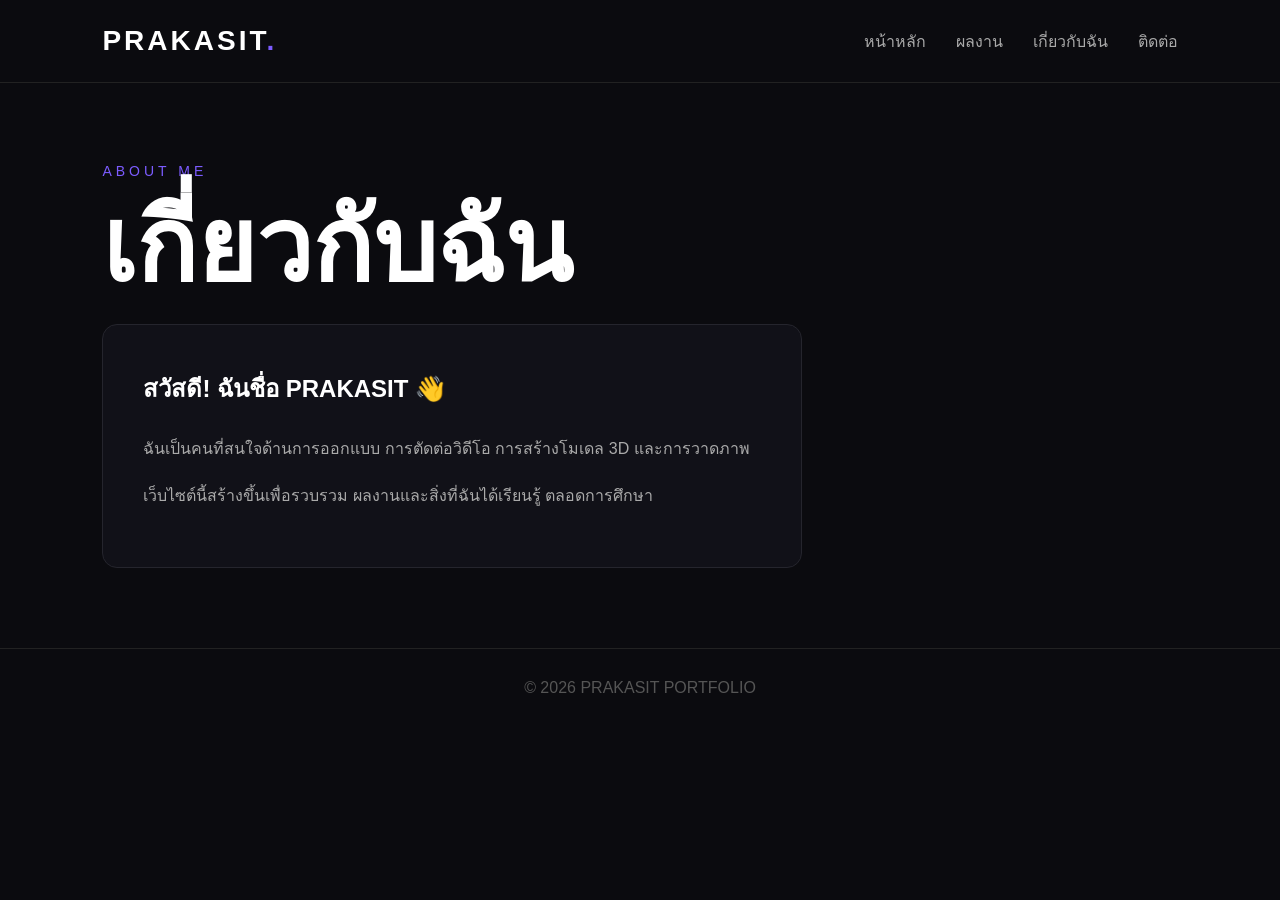
==== about.html @ 97747515 "Update about.html" ====
<!DOCTYPE html>
<html lang="th">

<head>

    <meta charset="UTF-8">

    <meta name="viewport"
          content="width=device-width, initial-scale=1.0">

    <title>เกี่ยวกับฉัน | PRAKASIT</title>

    <link rel="stylesheet"
          href="css/style.css">

</head>


<body>

    <nav class="navbar">

        <div class="logo">
            PRAKASIT<span>.</span>
        </div>

        <div class="menu">

            <a href="index.html">
                หน้าหลัก
            </a>

            <a href="portfolio.html">
                ผลงาน
            </a>

            <a href="about.html">
                เกี่ยวกับฉัน
            </a>

            <a href="contact.html">
                ติดต่อ
            </a>

        </div>

    </nav>


    <section class="about">

        <p class="small-text">
            ABOUT ME
        </p>

        <h1>
            เกี่ยวกับฉัน
        </h1>

        <div class="about-box">

            <h2>
                สวัสดี! ฉันชื่อ PRAKASIT 👋
            </h2>

            <p>
                ฉันเป็นคนที่สนใจด้านการออกแบบ
                การตัดต่อวิดีโอ การสร้างโมเดล 3D
                และการวาดภาพ
            </p>

            <p>
                เว็บไซต์นี้สร้างขึ้นเพื่อรวบรวม
                ผลงานและสิ่งที่ฉันได้เรียนรู้
                ตลอดการศึกษา
            </p>

        </div>

    </section>


    <footer>
        © 2026 PRAKASIT PORTFOLIO
    </footer>

</body>
</html>
---- css/style.css ----
* {
    margin: 0;
    padding: 0;
    box-sizing: border-box;
}


body {

    font-family: Arial, sans-serif;

    background: #0b0b0f;

    color: white;

    min-height: 100vh;

}


/* NAVBAR */

.navbar {

    width: 100%;

    padding: 25px 8%;

    display: flex;

    justify-content: space-between;

    align-items: center;

    border-bottom: 1px solid #222;

}


.logo {

    font-size: 28px;

    font-weight: bold;

    letter-spacing: 3px;

}


.logo span {

    color: #7c5cff;

}


.menu {

    display: flex;

    gap: 30px;

}


.menu a {

    color: #aaa;

    text-decoration: none;

    transition: 0.3s;

}


.menu a:hover {

    color: white;

}


/* HERO */

.hero {

    min-height: 80vh;

    padding: 80px 8%;

    display: flex;

    justify-content: space-between;

    align-items: center;

}


.hero-text {

    max-width: 600px;

}


.small-text {

    color: #7c5cff;

    letter-spacing: 4px;

    font-size: 14px;

    margin-bottom: 20px;

}


h1 {

    font-size: clamp(50px, 8vw, 100px);

    line-height: 0.95;

    margin-bottom: 30px;

}


h1 span {

    color: #7c5cff;

}


.description {

    color: #aaa;

    line-height: 1.8;

    margin-bottom: 30px;

}


.button {

    display: inline-block;

    padding: 15px 25px;

    background: #7c5cff;

    color: white;

    text-decoration: none;

    border-radius: 8px;

    transition: 0.3s;

}


.button:hover {

    transform: translateY(-4px);

}


/* HERO CARD */

.hero-card {

    width: 350px;

    height: 400px;

    border: 1px solid #333;

    border-radius: 20px;

    display: flex;

    flex-direction: column;

    justify-content: center;

    align-items: center;

    background: #111118;

}


.circle {

    width: 150px;

    height: 150px;

    border-radius: 50%;

    background: #7c5cff;

    display: flex;

    justify-content: center;

    align-items: center;

    font-size: 80px;

    font-weight: bold;

    margin-bottom: 30px;

}


.hero-card p {

    color: #777;

    margin-top: 10px;

}


/* PORTFOLIO */

.portfolio,
.about,
.contact {

    padding: 80px 8%;

}


.work-grid {

    margin-top: 50px;

    display: grid;

    grid-template-columns:
        repeat(2, 1fr);

    gap: 25px;

}


.work-card {

    background: #111118;

    border: 1px solid #25252d;

    border-radius: 15px;

    overflow: hidden;

    transition: 0.3s;

}


.work-card:hover {

    transform: translateY(-8px);

    border-color: #7c5cff;

}


.work-image {

    height: 220px;

    display: flex;

    justify-content: center;

    align-items: center;

    font-size: 80px;

    background: #181820;

}


.work-info {

    padding: 25px;

}


.work-info h2 {

    margin-bottom: 10px;

}


.work-info p {

    color: #888;

    margin-bottom: 20px;

}


.work-info a {

    color: #7c5cff;

    text-decoration: none;

}


/* ABOUT / CONTACT */

.about-box,
.contact-box {

    max-width: 700px;

    background: #111118;

    border: 1px solid #25252d;

    border-radius: 15px;

    padding: 40px;

    line-height: 2;

}


.about-box h2 {

    margin-bottom: 20px;

}


.about-box p {

    color: #aaa;

    margin-bottom: 15px;

}


.contact-box {

    color: #aaa;

}


.contact-box hr {

    border: 0;

    border-top: 1px solid #333;

    margin: 25px 0;

}


/* FOOTER */

footer {

    text-align: center;

    padding: 30px;

    color: #555;

    border-top: 1px solid #222;

}


/* MOBILE */

@media (max-width: 768px) {

    .navbar {

        flex-direction: column;

        gap: 20px;

    }

    .menu {

        gap: 15px;

        flex-wrap: wrap;

        justify-content: center;

    }

    .hero {

        flex-direction: column;

        gap: 60px;

        text-align: center;

    }

    .hero-card {

        width: 100%;

        max-width: 350px;

    }

    .work-grid {

        grid-template-columns: 1fr;

    }

  }
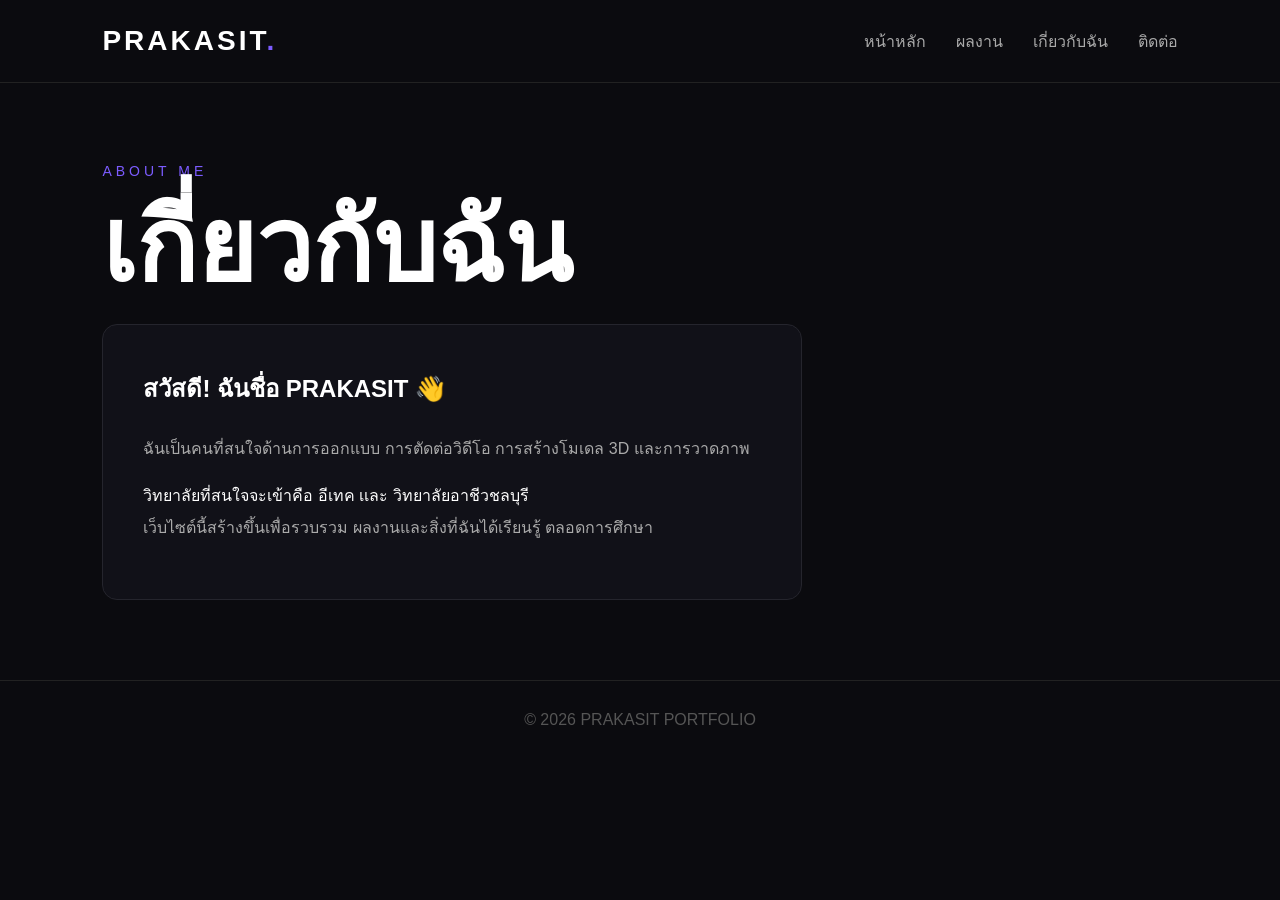
==== commit c3cf71e5: "Update about.html" ====
--- a/about.html
+++ b/about.html
@@ -68,7 +68,7 @@
                 การตัดต่อวิดีโอ การสร้างโมเดล 3D
                 และการวาดภาพ
             </p>
-
+                วิทยาลัยที่สนใจจะเข้าคือ อีเทค เเละ วิทยาลัยอาชีวชลบุรี
             <p>
                 เว็บไซต์นี้สร้างขึ้นเพื่อรวบรวม
                 ผลงานและสิ่งที่ฉันได้เรียนรู้
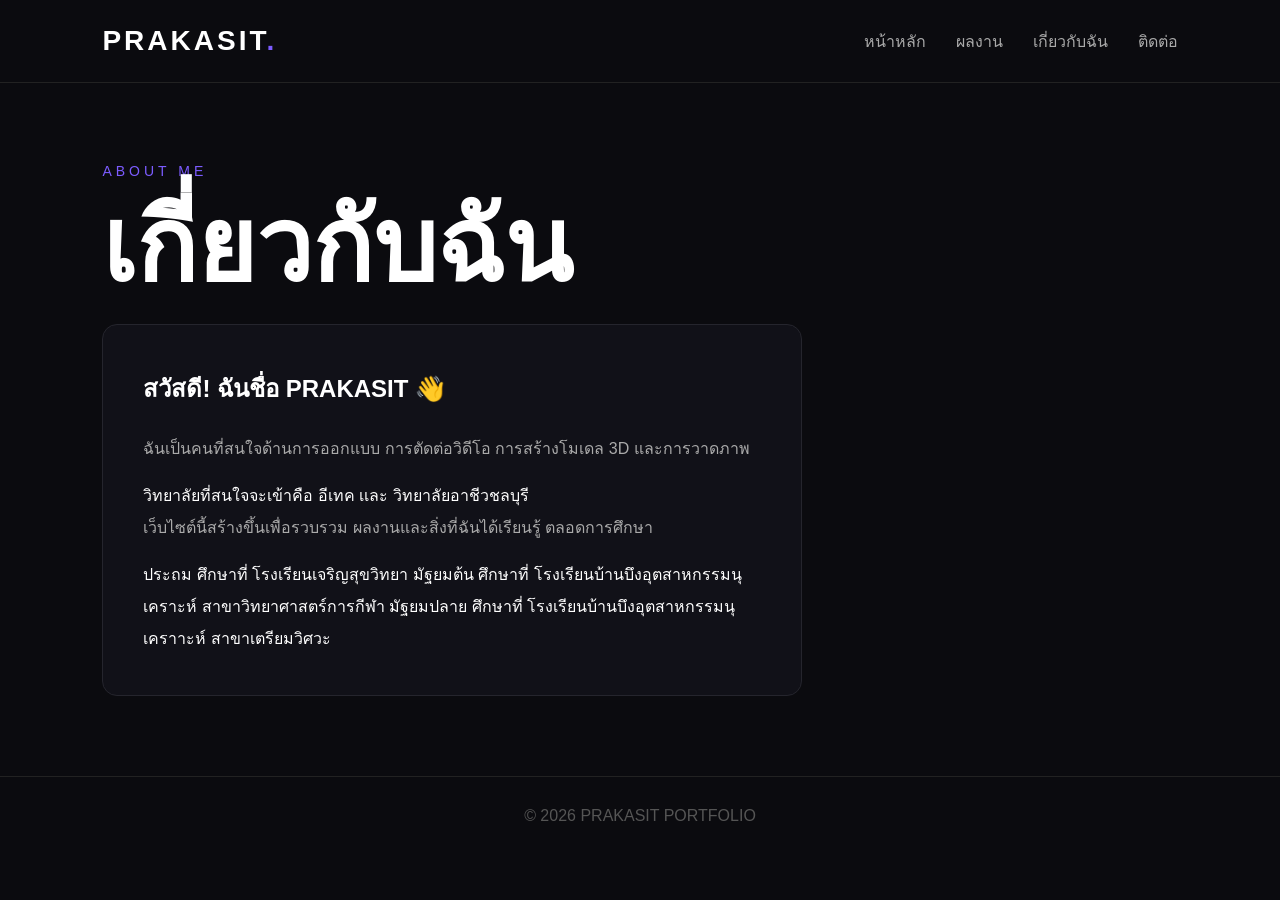
==== commit c97f2ca8: "Update about.html" ====
--- a/about.html
+++ b/about.html
@@ -74,7 +74,9 @@
                 ผลงานและสิ่งที่ฉันได้เรียนรู้
                 ตลอดการศึกษา
             </p>
-
+                ประถม ศึกษาที่ โรงเรียนเจริญสุขวิทยา
+                มัฐยมต้น ศึกษาที่ โรงเรียนบ้านบึงอุตสาหกรรมนุเคราะห์ สาขาวิทยาศาสตร์การกีฬา
+                มัฐยมปลาย ศึกษาที่ โรงเรียนบ้านบึงอุตสาหกรรมนุเคราาะห์ สาขาเตรียมวิศวะ
         </div>
 
     </section>
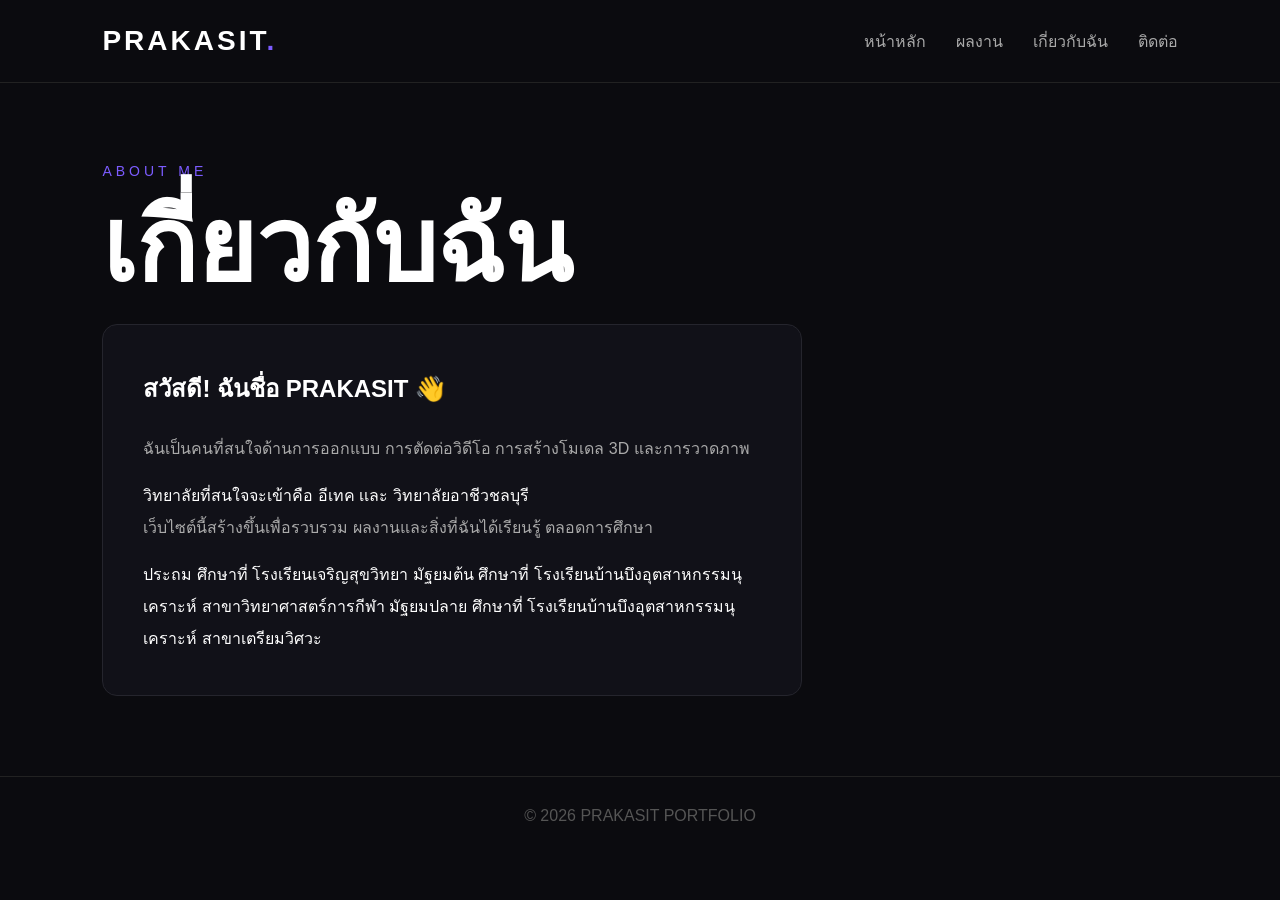
==== commit b0aa0316: "Update about.html" ====
--- a/about.html
+++ b/about.html
@@ -76,7 +76,7 @@
             </p>
                 ประถม ศึกษาที่ โรงเรียนเจริญสุขวิทยา
                 มัฐยมต้น ศึกษาที่ โรงเรียนบ้านบึงอุตสาหกรรมนุเคราะห์ สาขาวิทยาศาสตร์การกีฬา
-                มัฐยมปลาย ศึกษาที่ โรงเรียนบ้านบึงอุตสาหกรรมนุเคราาะห์ สาขาเตรียมวิศวะ
+                มัฐยมปลาย ศึกษาที่ โรงเรียนบ้านบึงอุตสาหกรรมนุเคราะห์ สาขาเตรียมวิศวะ
         </div>
 
     </section>
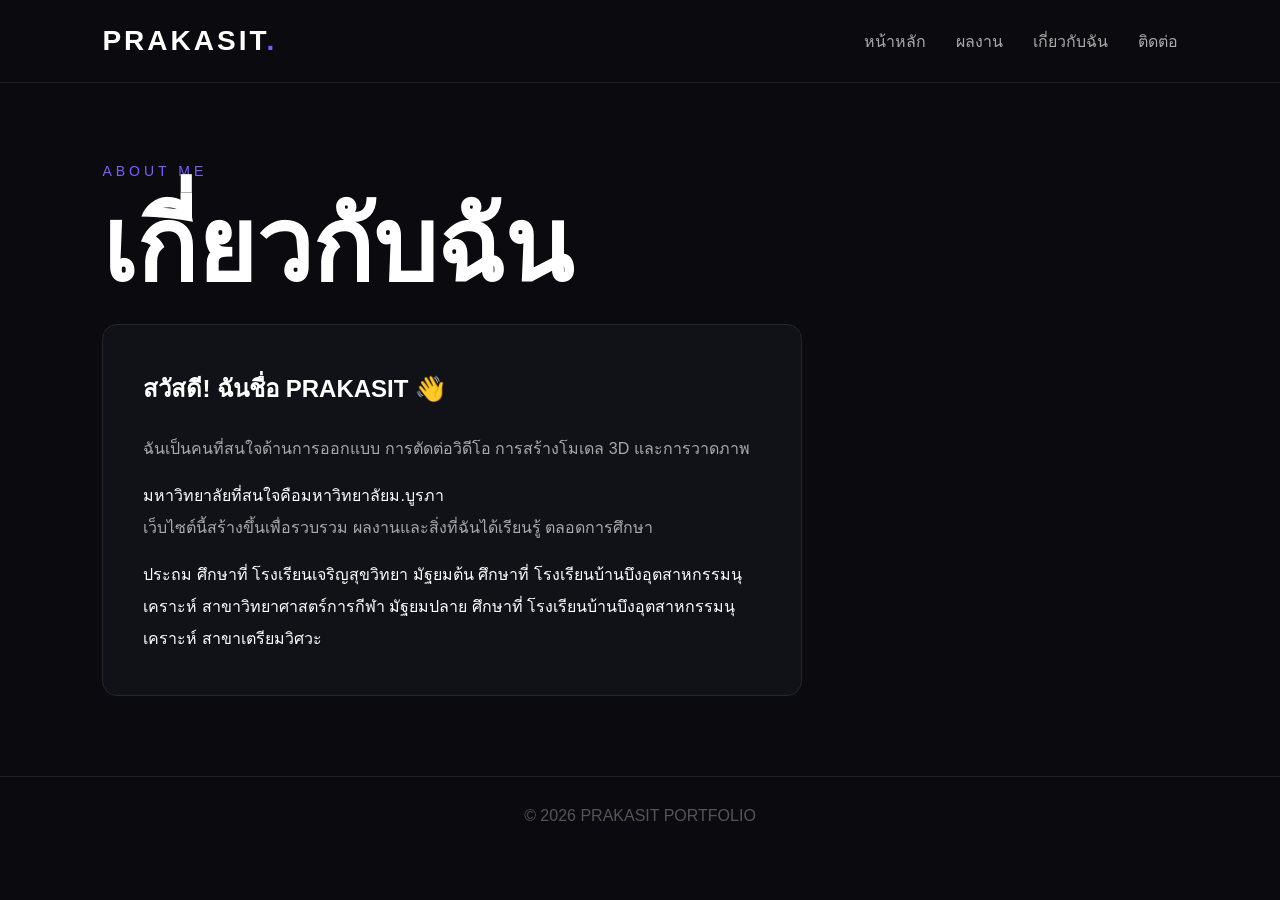
==== commit 2350808c: "Update about.html" ====
--- a/about.html
+++ b/about.html
@@ -68,7 +68,7 @@
                 การตัดต่อวิดีโอ การสร้างโมเดล 3D
                 และการวาดภาพ
             </p>
-                วิทยาลัยที่สนใจจะเข้าคือ อีเทค เเละ วิทยาลัยอาชีวชลบุรี
+                มหาวิทยาลัยที่สนใจคือมหาวิทยาลัยม.บูรภา
             <p>
                 เว็บไซต์นี้สร้างขึ้นเพื่อรวบรวม
                 ผลงานและสิ่งที่ฉันได้เรียนรู้
--- a/css/style.css
+++ b/css/style.css
@@ -222,7 +222,23 @@
     margin-bottom: 30px;
 
 }
-
+    .profile-image {
+
+    width: 150px;
+
+    height: 150px;
+
+    object-fit: cover;
+
+    border-radius: 50%;
+
+    display: block;
+
+    margin-bottom: 30px;
+
+    border: 4px solid #7c5cff;
+
+    }
 
 .hero-card p {
 
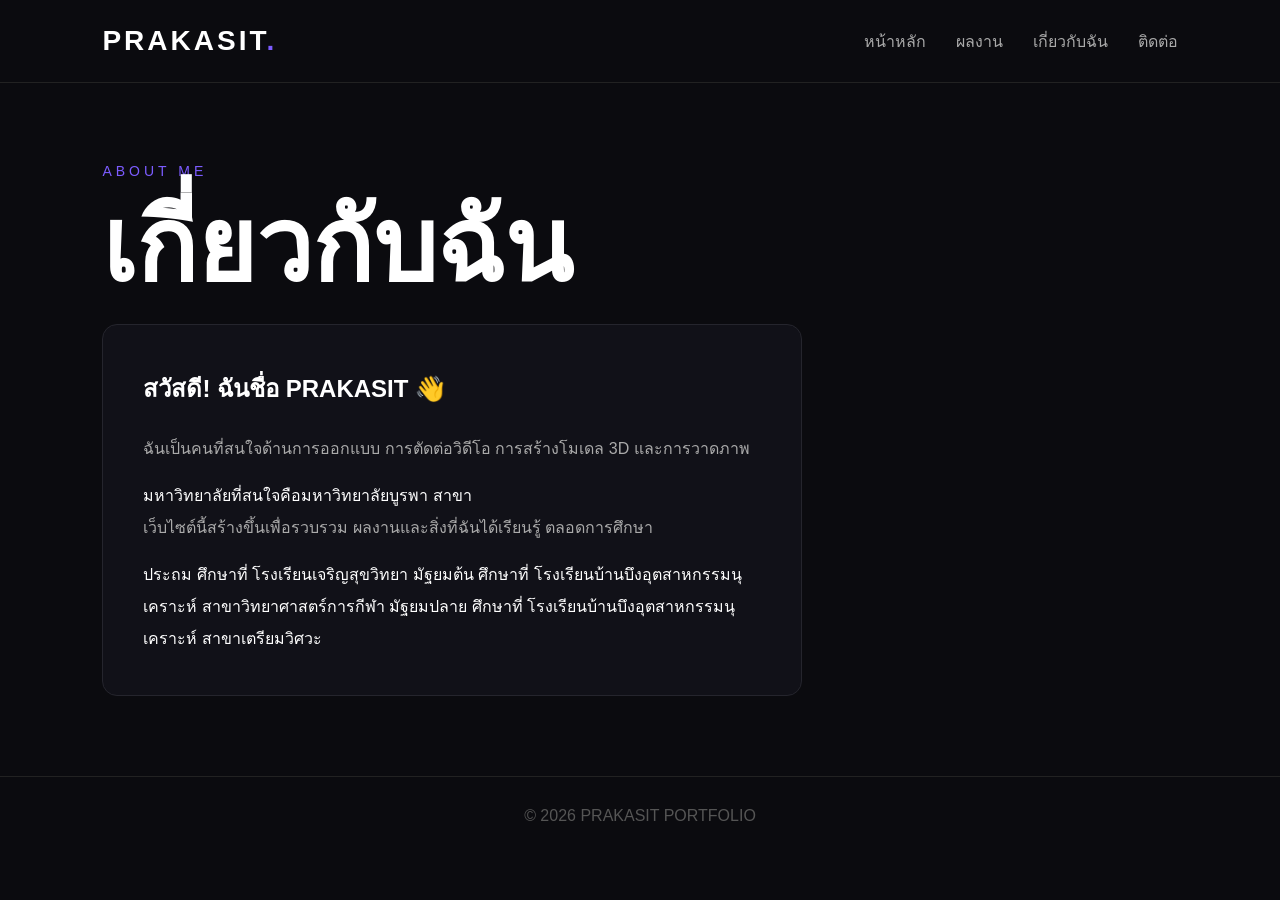
==== commit d19e47a0: "Update about.html" ====
--- a/about.html
+++ b/about.html
@@ -68,7 +68,7 @@
                 การตัดต่อวิดีโอ การสร้างโมเดล 3D
                 และการวาดภาพ
             </p>
-                มหาวิทยาลัยที่สนใจคือมหาวิทยาลัยม.บูรภา
+                มหาวิทยาลัยที่สนใจคือมหาวิทยาลัยบูรพา สาขา
             <p>
                 เว็บไซต์นี้สร้างขึ้นเพื่อรวบรวม
                 ผลงานและสิ่งที่ฉันได้เรียนรู้
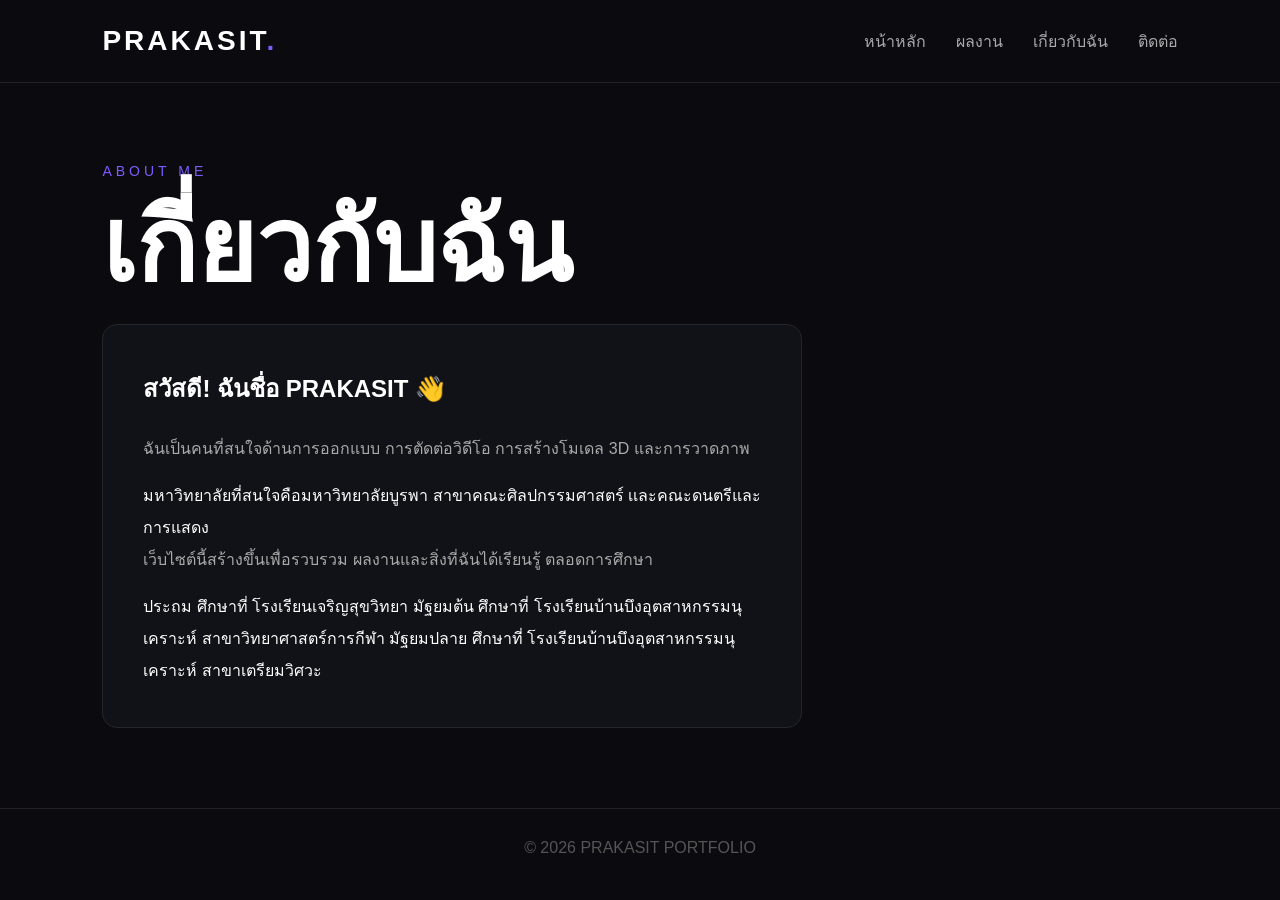
==== commit 72dd537c: "Update about.html" ====
--- a/about.html
+++ b/about.html
@@ -68,7 +68,7 @@
                 การตัดต่อวิดีโอ การสร้างโมเดล 3D
                 และการวาดภาพ
             </p>
-                มหาวิทยาลัยที่สนใจคือมหาวิทยาลัยบูรพา สาขา
+                มหาวิทยาลัยที่สนใจคือมหาวิทยาลัยบูรพา สาขาคณะศิลปกรรมศาสตร์ เเละคณะดนตรีและการแสดง
             <p>
                 เว็บไซต์นี้สร้างขึ้นเพื่อรวบรวม
                 ผลงานและสิ่งที่ฉันได้เรียนรู้
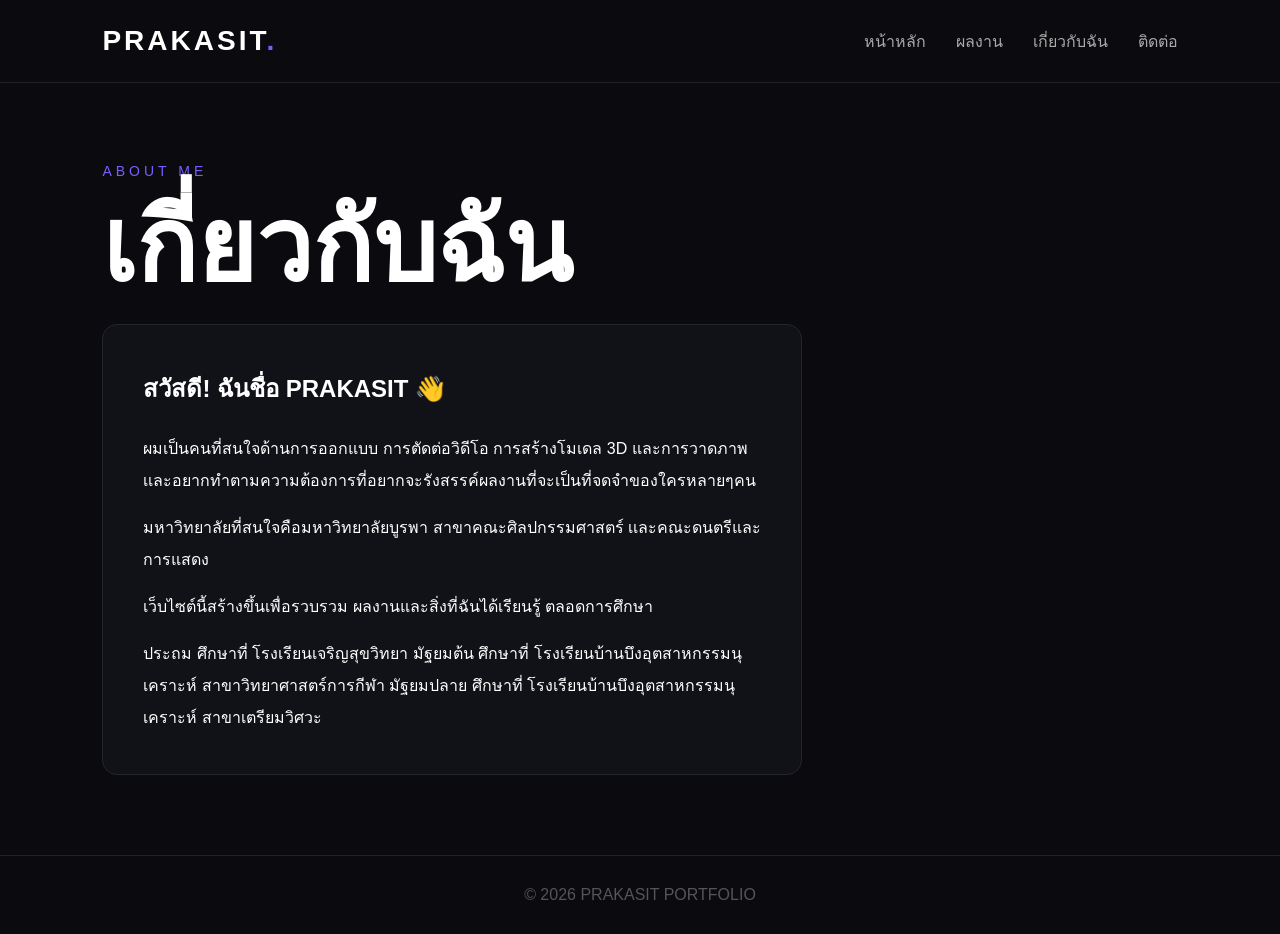
==== commit 6c44ec04: "Update about.html" ====
--- a/about.html
+++ b/about.html
@@ -63,13 +63,13 @@
                 สวัสดี! ฉันชื่อ PRAKASIT 👋
             </h2>
 
-            <p>
-                ฉันเป็นคนที่สนใจด้านการออกแบบ
+            </p>
+                ผมเป็นคนที่สนใจด้านการออกแบบ
                 การตัดต่อวิดีโอ การสร้างโมเดล 3D
-                และการวาดภาพ
+                และการวาดภาพ เเละอยากทำตามความต้องการที่อยากจะรังสรรค์ผลงานที่จะเป็นที่จดจำของใครหลายๆคน
             </p>
                 มหาวิทยาลัยที่สนใจคือมหาวิทยาลัยบูรพา สาขาคณะศิลปกรรมศาสตร์ เเละคณะดนตรีและการแสดง
-            <p>
+            </p>
                 เว็บไซต์นี้สร้างขึ้นเพื่อรวบรวม
                 ผลงานและสิ่งที่ฉันได้เรียนรู้
                 ตลอดการศึกษา
